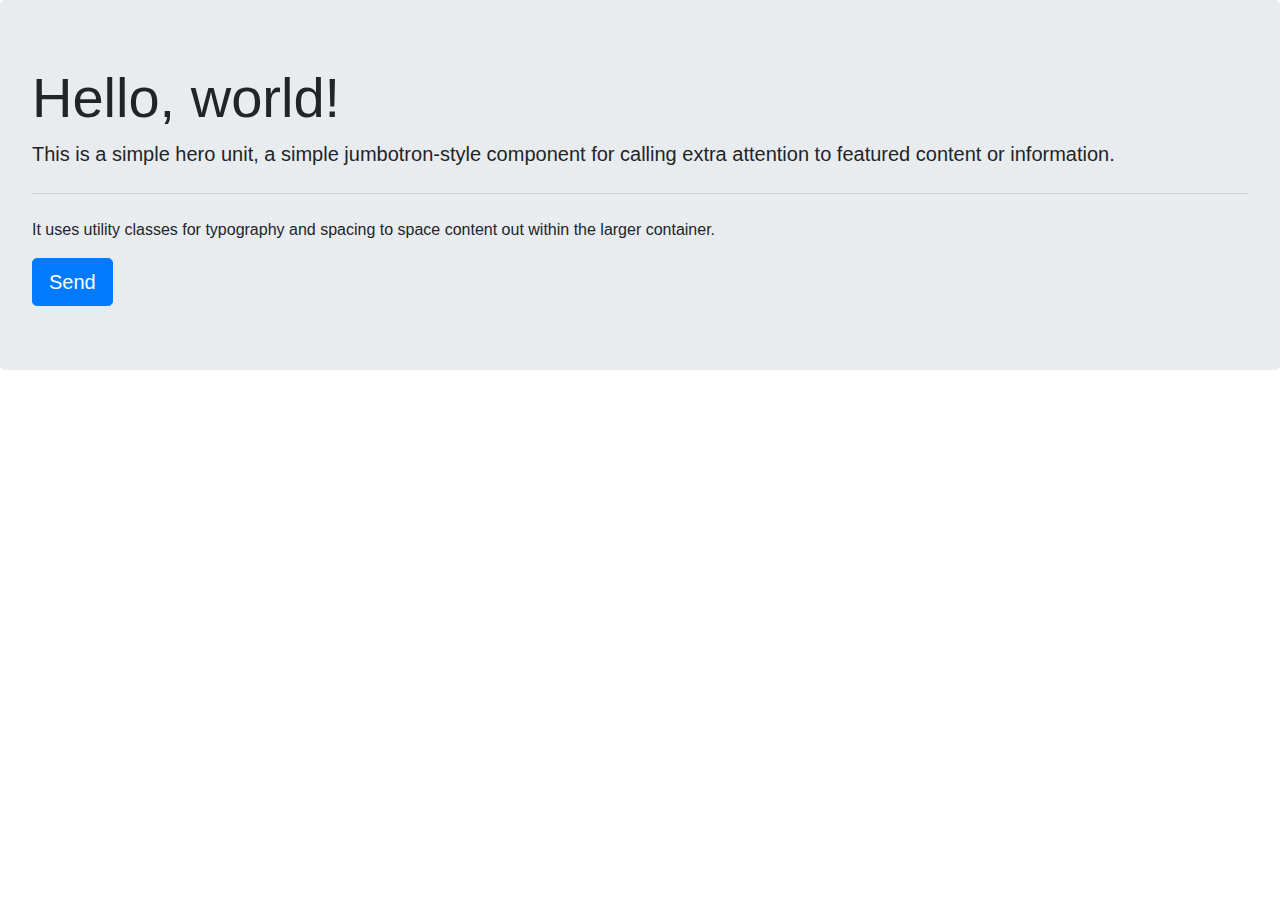
==== src/main/resources/templates/MainPage.html @ b721a1f3 "initial commit" ====
<!doctype html>
<html lang="en">
<head>
    <!-- Required meta tags -->
    <meta charset="utf-8">
    <meta name="viewport" content="width=device-width, initial-scale=1, shrink-to-fit=no">

    <!-- Bootstrap CSS -->
    <link rel="stylesheet" href="https://stackpath.bootstrapcdn.com/bootstrap/4.4.1/css/bootstrap.min.css" integrity="sha384-Vkoo8x4CGsO3+Hhxv8T/Q5PaXtkKtu6ug5TOeNV6gBiFeWPGFN9MuhOf23Q9Ifjh" crossorigin="anonymous">

    <title>Page</title>
</head>
<body>
<div class="jumbotron">
    <h1 class="display-4">Hello, world!</h1>
    <p class="lead">This is a simple hero unit, a simple jumbotron-style component for calling extra attention to featured content or information.</p>
    <hr class="my-4">
    <p>It uses utility classes for typography and spacing to space content out within the larger container.</p>
    <a class="btn btn-primary btn-lg" href="/test_message" role="button">Send</a>
</div>

<!-- Optional JavaScript -->
<!-- jQuery first, then Popper.js, then Bootstrap JS -->
<script src="https://code.jquery.com/jquery-3.4.1.slim.min.js" integrity="sha384-J6qa4849blE2+poT4WnyKhv5vZF5SrPo0iEjwBvKU7imGFAV0wwj1yYfoRSJoZ+n" crossorigin="anonymous"></script>
<script src="https://cdn.jsdelivr.net/npm/popper.js@1.16.0/dist/umd/popper.min.js" integrity="sha384-Q6E9RHvbIyZFJoft+2mJbHaEWldlvI9IOYy5n3zV9zzTtmI3UksdQRVvoxMfooAo" crossorigin="anonymous"></script>
<script src="https://stackpath.bootstrapcdn.com/bootstrap/4.4.1/js/bootstrap.min.js" integrity="sha384-wfSDF2E50Y2D1uUdj0O3uMBJnjuUD4Ih7YwaYd1iqfktj0Uod8GCExl3Og8ifwB6" crossorigin="anonymous"></script>
</body>
</html>
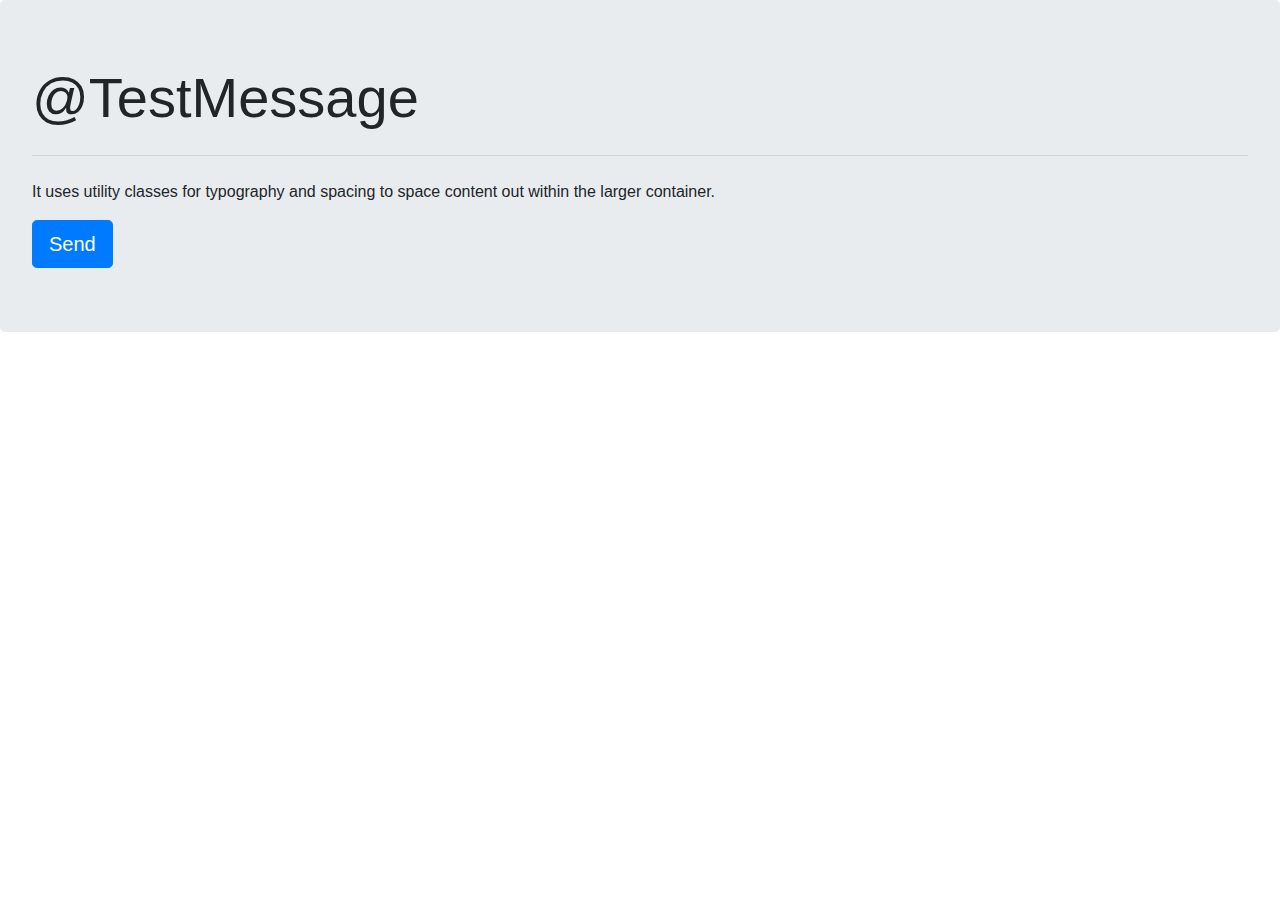
==== commit 550eefc5: "merge conflict fixed" ====
--- a/src/main/resources/templates/MainPage.html
+++ b/src/main/resources/templates/MainPage.html
@@ -12,11 +12,11 @@
 </head>
 <body>
 <div class="jumbotron">
-    <h1 class="display-4">Hello, world!</h1>
-    <p class="lead">This is a simple hero unit, a simple jumbotron-style component for calling extra attention to featured content or information.</p>
+    <h1 class="display-4">@TestMessage</h1>
     <hr class="my-4">
     <p>It uses utility classes for typography and spacing to space content out within the larger container.</p>
-    <a class="btn btn-primary btn-lg" href="/test_message" role="button">Send</a>
+    <a class="btn btn-primary btn-lg" href="/test" role="button">Send</a>
+
 </div>
 
 <!-- Optional JavaScript -->
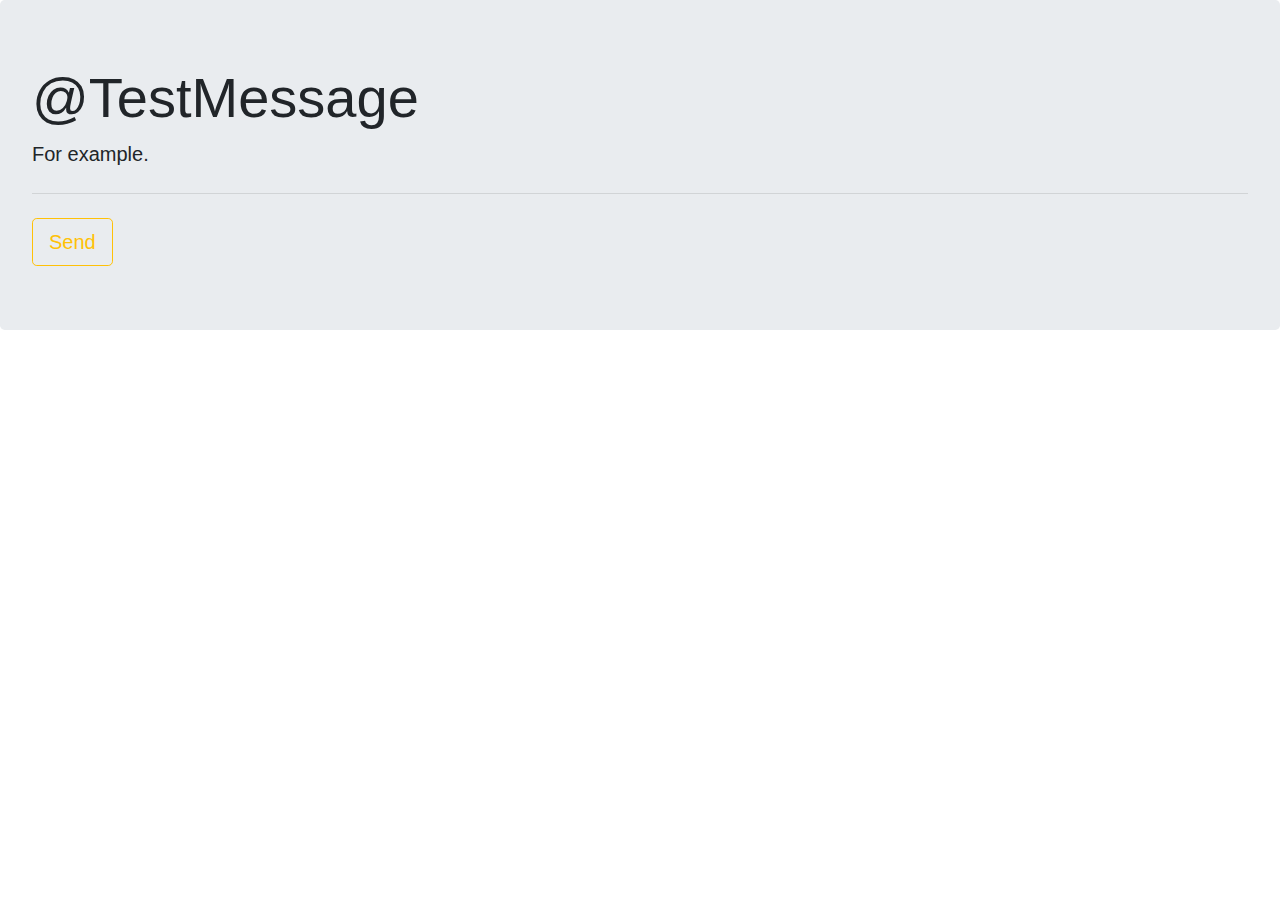
==== commit dc18641d: "--version=true=2" ====
--- a/src/main/resources/templates/MainPage.html
+++ b/src/main/resources/templates/MainPage.html
@@ -13,10 +13,9 @@
 <body>
 <div class="jumbotron">
     <h1 class="display-4">@TestMessage</h1>
+    <p class="lead">For example.</p>
     <hr class="my-4">
-    <p>It uses utility classes for typography and spacing to space content out within the larger container.</p>
-    <a class="btn btn-primary btn-lg" href="/test" role="button">Send</a>
-
+    <a class="btn btn-outline-warning btn-lg" href="/test" role="button">Send</a>
 </div>
 
 <!-- Optional JavaScript -->
